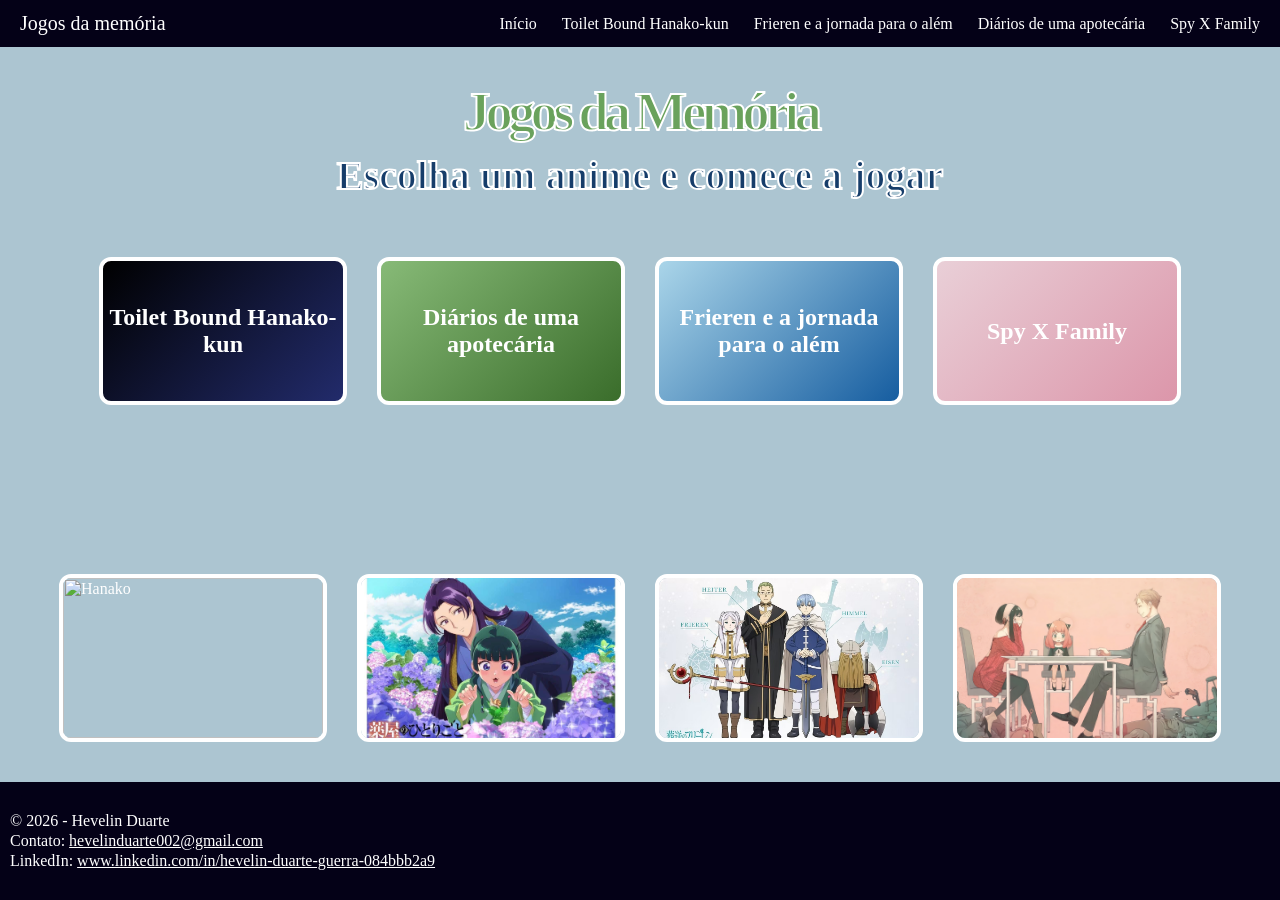
==== JogosDaMemoria_Animes/index.html @ c229bbb1 "Add files via upload" ====
<html lang="pt-br"> 
    <head> 
        <meta charset="UTF-8"> 
        <meta name="viewport" content="width=device-width, initial-scale=1.0"> 
        <title>Jogos da Memória</title> 
        <link rel="stylesheet" href="css/style.css"> 
    </head>
    <body> 
        <nav class="navbar"> 
            <div class="nav-container"> 
                <a href="index.html" class="logo">Jogos da memória</a> 
                <ul class="nav-links"> 
                    <li><a href="index.html" class="ativo">Início</a></li>
                    <li><a href="../JogosDaMemoria_Animes/JogoDaMemoria_TBHK/index.html">Toilet Bound Hanako-kun</a></li>
                    <li><a href="../JogosDaMemoria_Animes/JogoDaMemoria_Frieren/index.html">Frieren e a jornada para o além</a></li> <li><a href="../JogosDaMemoria_Animes/JogoDaMemoria_Maomao/index.html">Diários de uma apotecária</a></li> 

                    <li><a href="../JogosDaMemoria_Animes/JogoDaMemoria_Anya/index.html">Spy X Family</a></li> 
                </ul> 
            </div> 
        </nav>
        <header> 
            <br> 
            <h1 class="titulo-principal">Jogos da Memória</h1> 
            <h2 class="titulo-secundario">Escolha um anime e comece a jogar</h2> 
            
        </header>
        <main class="jogos"> 
            <a href="../JogosDaMemoria_Animes/JogoDaMemoria_TBHK/index.html" class="card hanako">
                <h2>Toilet Bound Hanako-kun</h2>
            </a>

            <a href="../JogosDaMemoria_Animes/JogoDaMemoria_Maomao/index.html" class="card maomao">
                <h2>Diários de uma apotecária</h2>
            </a>
            <a href="../JogosDaMemoria_Animes/JogoDaMemoria_Frieren/index.html" class="card frieren">
                <h2>Frieren e a jornada para o além</h2>
            </a>
            <a href="../JogosDaMemoria_Animes/JogoDaMemoria_Anya/index.html" class="card anya">
                <h2>Spy X Family</h2>
            </a>
           
        </main>
        <section class="jogos-imagem">

            <a href="../JogosDaMemoria_Animes/JogoDaMemoria_TBHK/index.html" class="card-img">
                <img src="img/hanako.jpg" alt="Hanako">
                <span>Toilet Bound Hanako-kun</span>
            </a>
            <a href="../JogosDaMemoria_Animes/JogoDaMemoria_Maomao/index.html" class="card-img">
                <img src="img/maomao.jpg" alt="Maomao">
                <span>Diários de uma apotecária</span>
            </a>
            <a href="../JogosDaMemoria_Animes/JogoDaMemoria_Frieren/index.html" class="card-img">
                <img src="img/frieren.jpg" alt="Frieren">
                <span>Frieren e a jornada para o além</span>
            </a>
            <a href="../JogosDaMemoria_Animes/JogoDaMemoria_Anya/index.html" class="card-img">
                <img src="img/Anya.jpg" alt="Anya">
                <span>Spy X Family</span>
            </a>

        </section>

        <footer style="color: black;"> 
        <br> 
            <p>© 2026 - Hevelin Duarte </p> 
            <p>Contato: <a href="hevelinduarte002@gmail.com">hevelinduarte002@gmail.com</a></p> 
            <p>LinkedIn: <a href="www.linkedin.com/in/hevelin-duarte-guerra-084bbb2a9">www.linkedin.com/in/hevelin-duarte-guerra-084bbb2a9</a></p> 
            <br> 
        </footer>
    </body>  
</html>
---- JogosDaMemoria_Animes/css/style.css ----
body {
    margin: 0;
    padding: 0;
    display: flex;
    flex-direction: column;
    min-height: 100vh;
    height: 100%;
    background-color: rgb(172, 197, 209);
}
h1{
    
    text-align: center;
    letter-spacing: -5px ; 
    margin: 0 !important  ;        /* Remove o espaço externo entre as linhas */
    line-height: 0.8 !important;     /* "Aperta" o espaço vertical entre as palavras */
    padding: 5px 0 !important;      /* Ajuste fino se precisar de um respiro mínimo */
    
    font-family:serif !important ;
}
.titulo-principal {
    font-size: 55px;
    color: #6aa25c;
    -webkit-text-stroke: 2px rgb(255, 255, 255);
}

.titulo-secundario {
    font-size: 40px;
    color: rgb(22, 61, 106);
    -webkit-text-stroke: 2px rgb(255, 255, 255);
    text-align: center;
    
    margin: 3;        
       
    padding: 10px 0 !important;     
    font-family:serif !important ;
}

header{
    background-color: rgb(172, 197, 209);
    margin: 0; /* Garante que não haja espaço fora */
    padding: 20px 0;
    width: 100%;
}


.grade-imagens {
    flex: 1; 
    padding: 0px;
    
 
}
.grade-imagens img{
    width: 139px;
    height: auto;
    object-fit: cover;
    cursor: pointer;
    filter: brightness(0.9);
    border-radius: 8px;
    border: 3px solid #ffffff;
    
}
table{
    margin: auto;
}
.container-principal {
    display: flex;          /* Coloca a tabela e a barra lado a lado */
    align-items: stretch;   /* Faz a barra lateral esticar até o final */
    display: flex;
    flex: 1; /* Faz o container ocupar todo o resto da altura */
    background-color: rgb(0, 0, 0) !important; 
}

footer{
    background-color:rgb(4, 1, 23);
    margin: 0; /* Garante que não haja espaço fora */
    padding: 10px 0px;
    width: 100%;
    
}
footer p{
    text-align: justify;
    text-indent: 10px;
    color: rgb(255, 255, 255);
    margin: 2px 0px ;
}
a {
    color: white !important;
}
td {
    padding: 0.5px;
}
.espaco{
    width: 38px;
}
.linha-espaco{
    height: 30px;
}
.navbar {
    background-color: rgb(4, 1, 23); /* mesma cor do container */
    padding: 12px 20px;
}

.nav-container {
    display: flex;
    justify-content: space-between;
    align-items: center;
}

.logo {
    font-family: Georgia, serif;
    font-size: 20px;
    color: rgb(255, 255, 255) !important;
    text-decoration: none;
}

.nav-links {
    list-style: none;
    display: flex;
    gap: 25px;
    margin: 0;
}

.nav-links li a {
    color: rgb(255, 255, 255) !important;
    text-decoration: none;
    font-size: 16px;
    transition: 0.3s;
}

.nav-links li a:hover {
    color: #aaaaaa;
}
.jogos {
    display: flex;
    justify-content: center;
    gap: 30px;
    flex-wrap: wrap;
    margin: 25px 40px 10px 40px;
    flex: 1;
}
.jogos-imagem {
    margin: 10px 40px 40px 40px; /* reduz em cima */
}

.card {
    width: 240px;
    height: 140px;
    color: white;
    text-decoration: none;
    display: flex;
    align-items: center;
    justify-content: center;
    border-radius: 12px;
    transition: 0.3s;
    border: 2px solid white;
    text-align: center;
}

.card:hover {
    transform: scale(1.05);
    background-color: black;
}
/* 🟣 HANAKO */
.hanako {
    background: linear-gradient(135deg, black, rgb(34, 43, 107));
    border: 4px solid rgb(255, 255, 255);
}

.hanako:hover {
    background: linear-gradient(135deg, #24264b, rgb(5, 5, 61));
    transform: scale(1.05);
}

/* 🟤 MAOMAO */
.maomao {
    background: linear-gradient(135deg, rgb(135, 186, 119), rgb(58, 109, 43));
    border: 4px solid rgb(255, 255, 255);
}

.maomao:hover {
    background: linear-gradient(135deg, #d09c73bc, #ab6c3bbc);
    transform: scale(1.05);
}

/* ⚪ FRIEREN */
.frieren {
    background: linear-gradient(135deg, #aad5e9, #165da0);
    color: black;
    border: 4px solid rgb(255, 255, 255);
}

.frieren:hover {
    background: linear-gradient(135deg, #c1ebff, #4a7bd1);
    transform: scale(1.05);
}
.anya {
    background: linear-gradient(135deg, rgb(233, 207, 215), rgb(220, 150, 170));
    color: black;
    border: 4px solid rgb(255, 255, 255);
}

.anya:hover {
    background: linear-gradient(135deg, rgb(120, 160, 140),rgb(172, 206, 189));
    transform: scale(1.05);
}
.jogos-imagem {
    display: flex;
    justify-content: center;
    gap: 30px;
    flex-wrap: wrap;
    margin: 40px;
}

/* CARD */
.card-img {
    width: 260px;
    height: 160px;
    border-radius: 12px;
    overflow: hidden;
    position: relative;
    text-decoration: none;
    display: block;
    border: 4px solid rgb(255, 255, 255);
}

/* IMAGEM */
.card-img img {
    width: 100%;
    height: 100%;
    object-fit: cover;
    transition: 0.4s;
}

/* TEXTO */
.card-img span {
    position: absolute;
    bottom: 0;
    width: 100%;
    background: rgba(0,0,0,0.6);
    color: white;
    text-align: center;
    padding: 8px;
    font-size: 16px;
}

/* HOVER */
.card-img:hover img {
    transform: scale(1.1);
    filter: brightness(0.7);
}
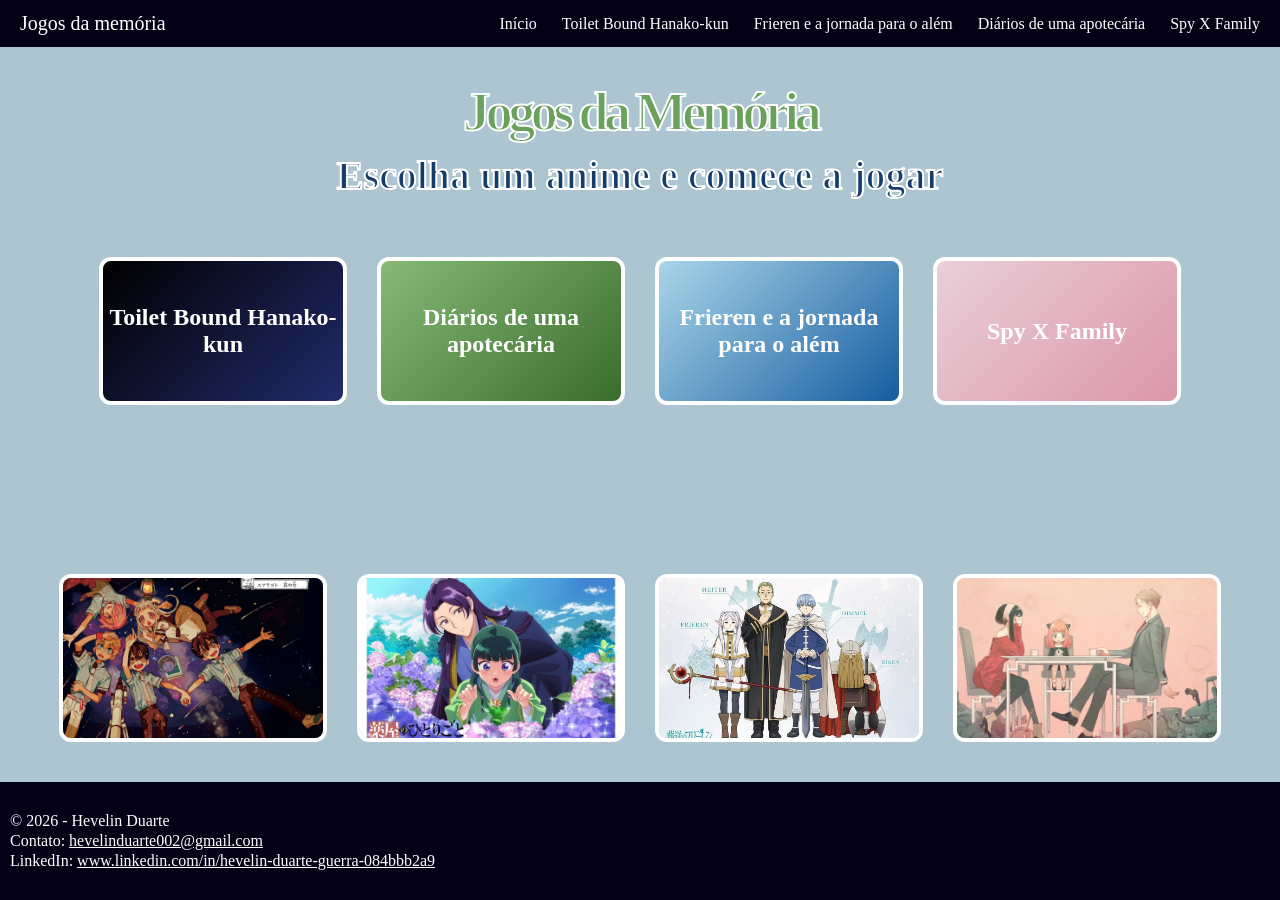
==== commit 4b1c1f57: "Add files via upload" ====
--- a/JogosDaMemoria_Animes/index.html
+++ b/JogosDaMemoria_Animes/index.html
@@ -43,7 +43,7 @@
         <section class="jogos-imagem">
 
             <a href="../JogosDaMemoria_Animes/JogoDaMemoria_TBHK/index.html" class="card-img">
-                <img src="img/hanako.jpg" alt="Hanako">
+                <img src="img/Hanako.jpg" alt="Hanako">
                 <span>Toilet Bound Hanako-kun</span>
             </a>
             <a href="../JogosDaMemoria_Animes/JogoDaMemoria_Maomao/index.html" class="card-img">
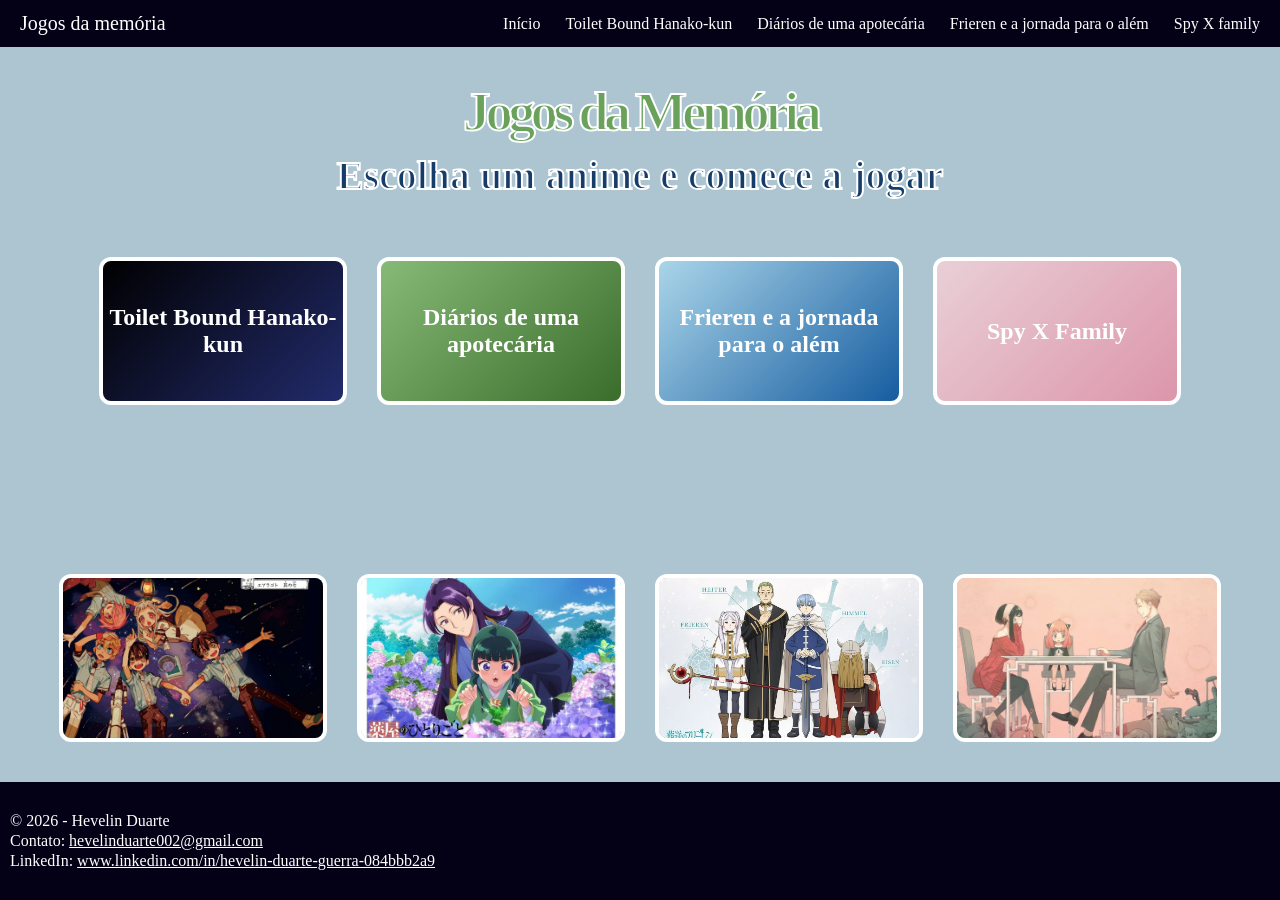
==== commit 3c3df735: "Add files via upload" ====
--- a/JogosDaMemoria_Animes/index.html
+++ b/JogosDaMemoria_Animes/index.html
@@ -11,10 +11,12 @@
                 <a href="index.html" class="logo">Jogos da memória</a> 
                 <ul class="nav-links"> 
                     <li><a href="index.html" class="ativo">Início</a></li>
-                    <li><a href="../JogosDaMemoria_Animes/JogoDaMemoria_TBHK/index.html">Toilet Bound Hanako-kun</a></li>
-                    <li><a href="../JogosDaMemoria_Animes/JogoDaMemoria_Frieren/index.html">Frieren e a jornada para o além</a></li> <li><a href="../JogosDaMemoria_Animes/JogoDaMemoria_Maomao/index.html">Diários de uma apotecária</a></li> 
+                    
+                    <li><a href="https://jogos-da-memoria-animes-p3ok.vercel.app/" target="_blank">Toilet Bound Hanako-kun</a></li>
+                    <li><a href="https://jogos-da-memoria-animes-eill.vercel.app/" target="_blank">Diários de uma apotecária</a></li>
+                    <li><a href="https://jogos-da-memoria-ani-git-2f06b7-hevelinduarte002-7766s-projects.vercel.app/" target="_blank">Frieren e a jornada para o além</a></li>
+                    <li><a href="https://jogos-da-memoria-animes-so8a.vercel.app/" target="_blank">Spy X family</a></li> 
 
-                    <li><a href="../JogosDaMemoria_Animes/JogoDaMemoria_Anya/index.html">Spy X Family</a></li> 
                 </ul> 
             </div> 
         </nav>
@@ -25,36 +27,36 @@
             
         </header>
         <main class="jogos"> 
-            <a href="../JogosDaMemoria_Animes/JogoDaMemoria_TBHK/index.html" class="card hanako">
+            <a href="https://jogos-da-memoria-animes-p3ok.vercel.app/" target="_blank" class="card hanako">
                 <h2>Toilet Bound Hanako-kun</h2>
             </a>
 
-            <a href="../JogosDaMemoria_Animes/JogoDaMemoria_Maomao/index.html" class="card maomao">
+            <a href="https://jogos-da-memoria-animes-eill.vercel.app/" target="_blank" class="card maomao">
                 <h2>Diários de uma apotecária</h2>
             </a>
-            <a href="../JogosDaMemoria_Animes/JogoDaMemoria_Frieren/index.html" class="card frieren">
+            <a href="https://jogos-da-memoria-ani-git-2f06b7-hevelinduarte002-7766s-projects.vercel.app/" class="card frieren">
                 <h2>Frieren e a jornada para o além</h2>
             </a>
-            <a href="../JogosDaMemoria_Animes/JogoDaMemoria_Anya/index.html" class="card anya">
+            <a href="https://jogos-da-memoria-animes-so8a.vercel.app/" target="_blank" class="card anya">
                 <h2>Spy X Family</h2>
             </a>
            
         </main>
         <section class="jogos-imagem">
 
-            <a href="../JogosDaMemoria_Animes/JogoDaMemoria_TBHK/index.html" class="card-img">
+            <a href="https://jogos-da-memoria-animes-p3ok.vercel.app/" class="card-img">
                 <img src="img/Hanako.jpg" alt="Hanako">
                 <span>Toilet Bound Hanako-kun</span>
             </a>
-            <a href="../JogosDaMemoria_Animes/JogoDaMemoria_Maomao/index.html" class="card-img">
+            <a href="https://jogos-da-memoria-animes-eill.vercel.app/" class="card-img">
                 <img src="img/maomao.jpg" alt="Maomao">
                 <span>Diários de uma apotecária</span>
             </a>
-            <a href="../JogosDaMemoria_Animes/JogoDaMemoria_Frieren/index.html" class="card-img">
+            <a href="https://jogos-da-memoria-ani-git-2f06b7-hevelinduarte002-7766s-projects.vercel.app/" class="card-img">
                 <img src="img/frieren.jpg" alt="Frieren">
                 <span>Frieren e a jornada para o além</span>
             </a>
-            <a href="../JogosDaMemoria_Animes/JogoDaMemoria_Anya/index.html" class="card-img">
+            <a href="https://jogos-da-memoria-animes-so8a.vercel.app/" target="_blank" class="card-img">
                 <img src="img/Anya.jpg" alt="Anya">
                 <span>Spy X Family</span>
             </a>
